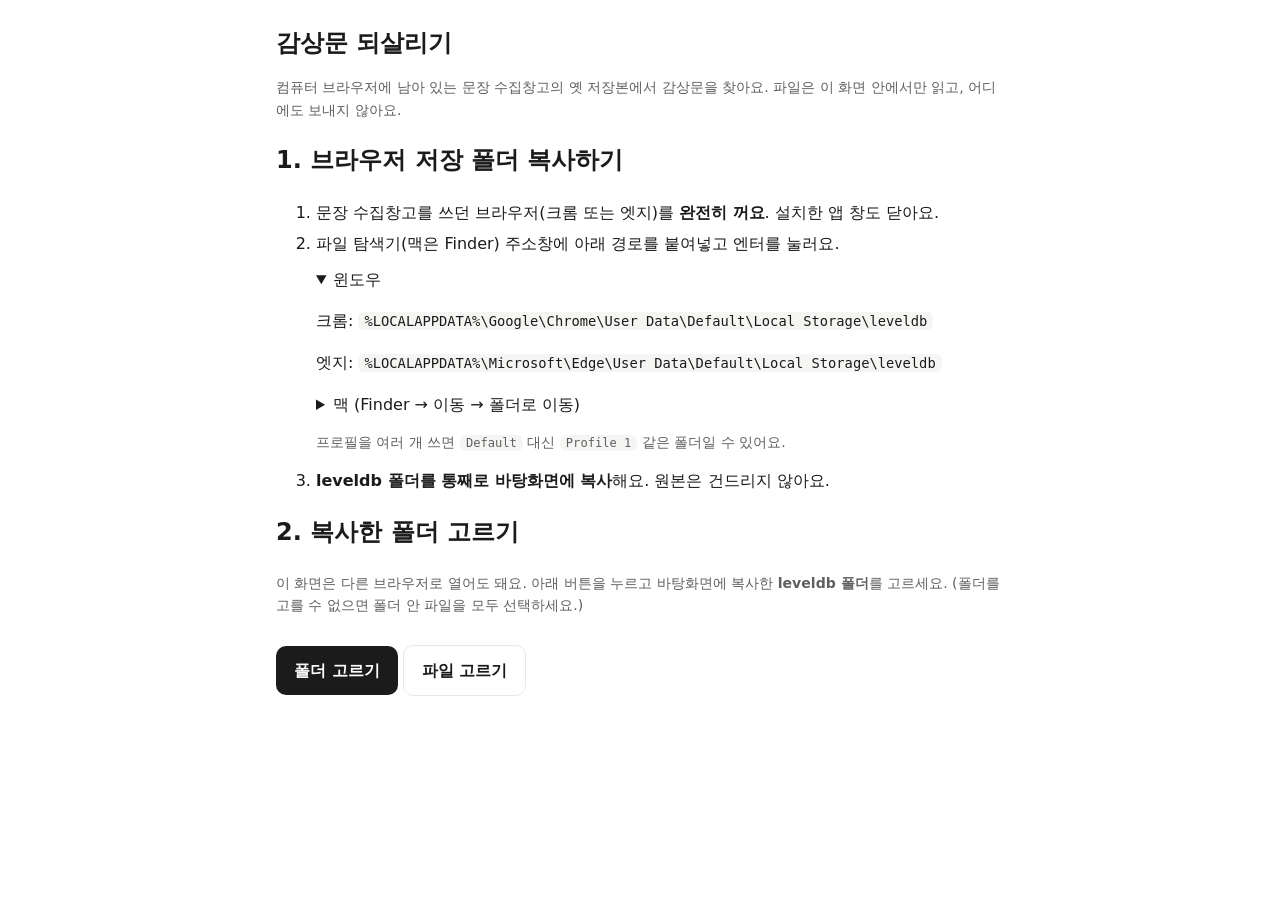
==== recover.html @ 126fc92a "감상문 덮어쓰기 방지·이전 버전 보관·되살리기 화면 (v27) - 열린 감상문 창에 다른 기기의 변경을 반영(손대지 않았으면 자동, 고치던 중이면 안내) - 저장 직전 서버의 최신" ====
<!doctype html>
<html lang="ko">
<head>
  <meta charset="utf-8">
  <meta name="viewport" content="width=device-width, initial-scale=1">
  <title>감상문 되살리기</title>
  <style>
    :root { --ink: #1b1b1b; --soft: #5f5f5f; --faint: #9b9b9b; --line: #e8e8e5; --sunk: #f5f5f3; --paper: #ffffff; }
    @media (prefers-color-scheme: dark) { :root { --ink: #f0f0f0; --soft: #b4b4b4; --faint: #7a7a7a; --line: #2e2e2e; --sunk: #242424; --paper: #121212; } }
    * { box-sizing: border-box; }
    body { margin: 0; background: var(--paper); color: var(--ink); font: 16px/1.6 -apple-system, BlinkMacSystemFont, "Apple SD Gothic Neo", "Malgun Gothic", system-ui, sans-serif; }
    main { max-width: 760px; margin: 0 auto; padding: 24px 16px 60px; }
    h1 { font-size: 1.5rem; margin: 0 0 4px; }
    .muted { color: var(--soft); }
    .small { font-size: .88rem; }
    ol li { margin: 6px 0; }
    code { background: var(--sunk); padding: 1px 6px; border-radius: 6px; font-size: .86em; word-break: break-all; }
    .pick { display: inline-block; margin: 14px 0 6px; padding: 12px 18px; border-radius: 10px; background: var(--ink); color: var(--paper); font-weight: 600; cursor: pointer; }
    .pick input { display: none; }
    .card { border: 1px solid var(--line); border-radius: 12px; padding: 14px 16px; margin: 14px 0; }
    .card h3 { margin: 0 0 4px; font-size: 1.05rem; }
    .card .meta { font-size: .8rem; color: var(--faint); }
    .card pre { white-space: pre-wrap; word-break: keep-all; font: inherit; margin: 10px 0; padding: 12px; background: var(--sunk); border-radius: 8px; }
    .card button { font: inherit; font-size: .88rem; padding: 6px 12px; border-radius: 8px; border: 1px solid var(--line); background: var(--paper); color: var(--ink); cursor: pointer; }
    #status { margin: 10px 0; }
    details { margin: 10px 0; }
  </style>
</head>
<body>
<main>
  <h1>감상문 되살리기</h1>
  <p class="muted small">컴퓨터 브라우저에 남아 있는 문장 수집창고의 옛 저장본에서 감상문을 찾아요. 파일은 이 화면 안에서만 읽고, 어디에도 보내지 않아요.</p>

  <h2>1. 브라우저 저장 폴더 복사하기</h2>
  <ol>
    <li>문장 수집창고를 쓰던 브라우저(크롬 또는 엣지)를 <b>완전히 꺼요</b>. 설치한 앱 창도 닫아요.</li>
    <li>파일 탐색기(맥은 Finder) 주소창에 아래 경로를 붙여넣고 엔터를 눌러요.
      <details open><summary>윈도우</summary>
        <p>크롬: <code>%LOCALAPPDATA%\Google\Chrome\User Data\Default\Local Storage\leveldb</code></p>
        <p>엣지: <code>%LOCALAPPDATA%\Microsoft\Edge\User Data\Default\Local Storage\leveldb</code></p>
      </details>
      <details><summary>맥 (Finder → 이동 → 폴더로 이동)</summary>
        <p>크롬: <code>~/Library/Application Support/Google/Chrome/Default/Local Storage/leveldb</code></p>
        <p>엣지: <code>~/Library/Application Support/Microsoft Edge/Default/Local Storage/leveldb</code></p>
      </details>
      <p class="small muted">프로필을 여러 개 쓰면 <code>Default</code> 대신 <code>Profile 1</code> 같은 폴더일 수 있어요.</p>
    </li>
    <li><b>leveldb 폴더를 통째로 바탕화면에 복사</b>해요. 원본은 건드리지 않아요.</li>
  </ol>

  <h2>2. 복사한 폴더 고르기</h2>
  <p class="small muted">이 화면은 다른 브라우저로 열어도 돼요. 아래 버튼을 누르고 바탕화면에 복사한 <b>leveldb 폴더</b>를 고르세요. (폴더를 고를 수 없으면 폴더 안 파일을 모두 선택하세요.)</p>
  <label class="pick">폴더 고르기<input id="dir" type="file" webkitdirectory multiple></label>
  <label class="pick" style="background:transparent;color:var(--ink);border:1px solid var(--line)">파일 고르기<input id="files" type="file" multiple></label>
  <p id="status" class="muted"></p>
  <div id="out"></div>
</main>
<script src="recover.js"></script>
</body>
</html>
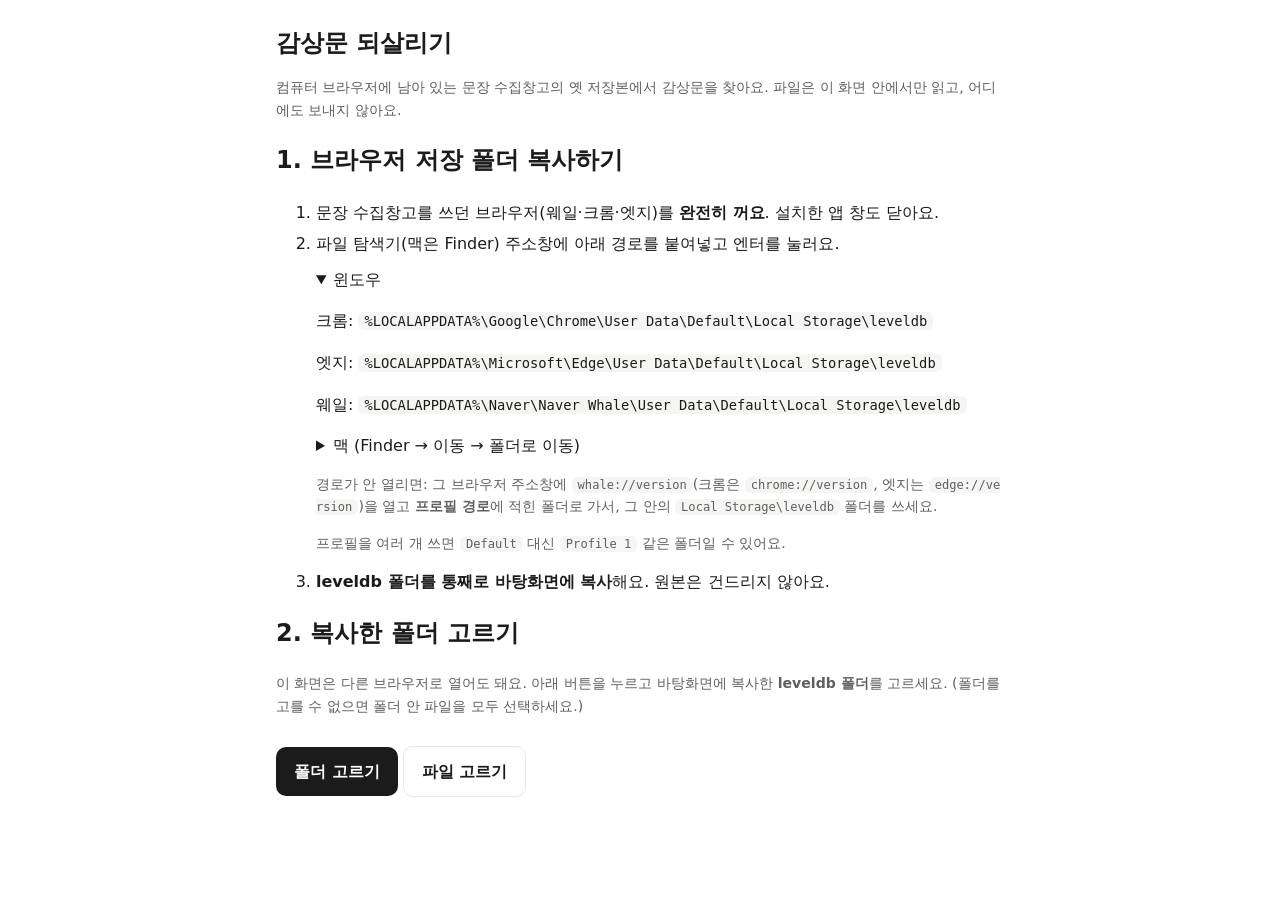
==== commit ee3a9fa7: "되살리기 화면에 웨일 경로 추가 (v28) Co-Authored-By: Claude Opus 5.5 <noreply@anthropic.com> Claude-Session: http" ====
--- a/recover.html
+++ b/recover.html
@@ -33,16 +33,19 @@
 
   <h2>1. 브라우저 저장 폴더 복사하기</h2>
   <ol>
-    <li>문장 수집창고를 쓰던 브라우저(크롬 또는 엣지)를 <b>완전히 꺼요</b>. 설치한 앱 창도 닫아요.</li>
+    <li>문장 수집창고를 쓰던 브라우저(웨일·크롬·엣지)를 <b>완전히 꺼요</b>. 설치한 앱 창도 닫아요.</li>
     <li>파일 탐색기(맥은 Finder) 주소창에 아래 경로를 붙여넣고 엔터를 눌러요.
       <details open><summary>윈도우</summary>
         <p>크롬: <code>%LOCALAPPDATA%\Google\Chrome\User Data\Default\Local Storage\leveldb</code></p>
         <p>엣지: <code>%LOCALAPPDATA%\Microsoft\Edge\User Data\Default\Local Storage\leveldb</code></p>
+        <p>웨일: <code>%LOCALAPPDATA%\Naver\Naver Whale\User Data\Default\Local Storage\leveldb</code></p>
       </details>
       <details><summary>맥 (Finder → 이동 → 폴더로 이동)</summary>
         <p>크롬: <code>~/Library/Application Support/Google/Chrome/Default/Local Storage/leveldb</code></p>
         <p>엣지: <code>~/Library/Application Support/Microsoft Edge/Default/Local Storage/leveldb</code></p>
+        <p>웨일: <code>~/Library/Application Support/Naver/Whale/Default/Local Storage/leveldb</code></p>
       </details>
+      <p class="small muted">경로가 안 열리면: 그 브라우저 주소창에 <code>whale://version</code>(크롬은 <code>chrome://version</code>, 엣지는 <code>edge://version</code>)을 열고 <b>프로필 경로</b>에 적힌 폴더로 가서, 그 안의 <code>Local Storage\leveldb</code> 폴더를 쓰세요.</p>
       <p class="small muted">프로필을 여러 개 쓰면 <code>Default</code> 대신 <code>Profile 1</code> 같은 폴더일 수 있어요.</p>
     </li>
     <li><b>leveldb 폴더를 통째로 바탕화면에 복사</b>해요. 원본은 건드리지 않아요.</li>
